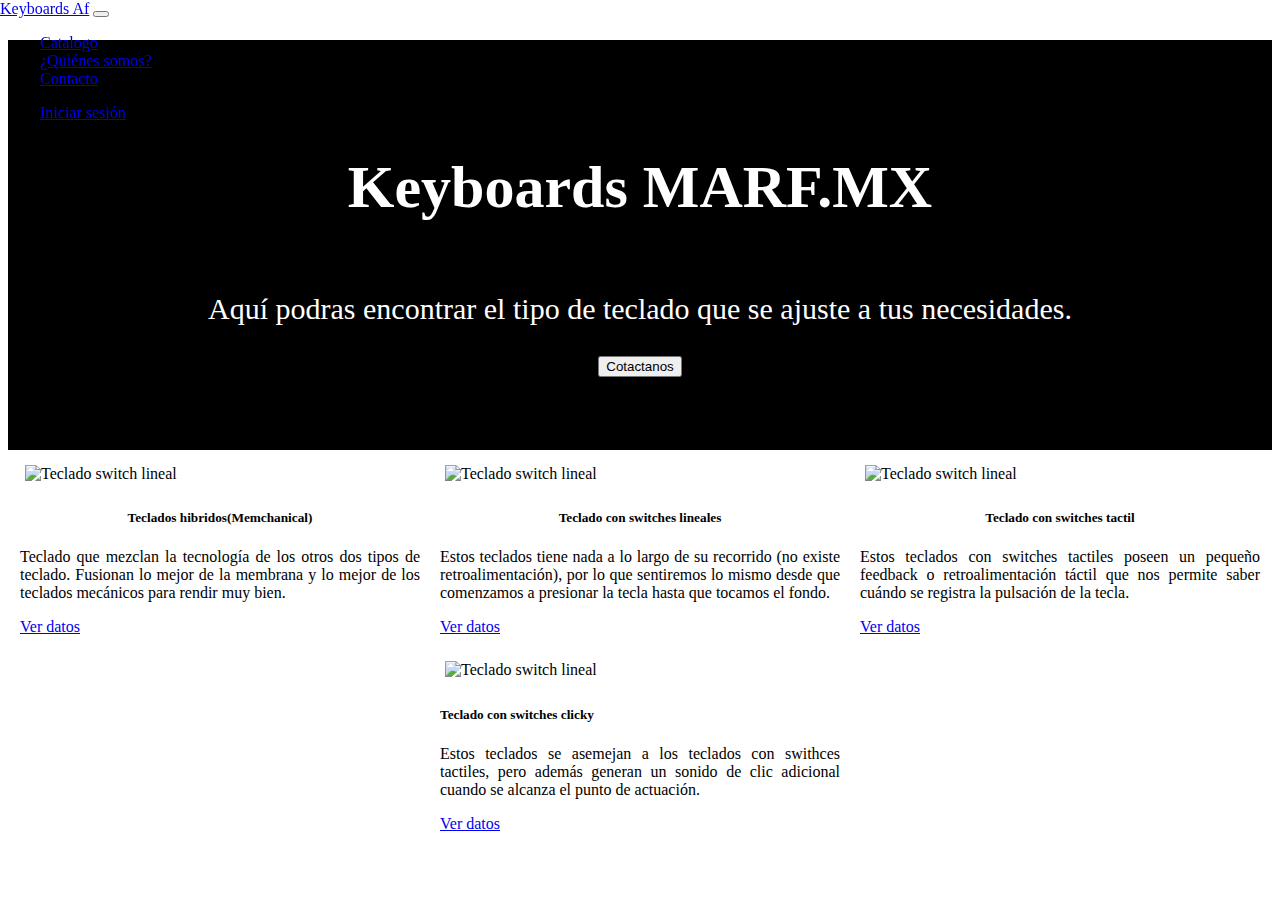
==== assets/index.html @ d204fa59 "Acomodamiento de container y navBar Fixed top" ====
<!DOCTYPE html>
<html lang="en">
<head>
    <meta charset="UTF-8">
    <meta http-equiv="X-UA-Compatible" content="IE=edge">
    <meta name="viewport" content="width=device-width, initial-scale=1.0">
    <!-- Fonts de google -->
    <link rel="stylesheet" href="https://fonts.googleapis.com/css?family=Audiowide">
    <!-- Framework boostrap 5 -->
    <!--Boostrap 5 css-->
        <link href="https://cdn.jsdelivr.net/npm/bootstrap@5.1.3/dist/css/bootstrap.min.css" rel="stylesheet" integrity="sha384-1BmE4kWBq78iYhFldvKuhfTAU6auU8tT94WrHftjDbrCEXSU1oBoqyl2QvZ6jIW3" crossorigin="anonymous">
    <!-- Boostrap 5 js -->
        <script src="https://cdn.jsdelivr.net/npm/bootstrap@5.1.3/dist/js/bootstrap.bundle.min.js" integrity="sha384-ka7Sk0Gln4gmtz2MlQnikT1wXgYsOg+OMhuP+IlRH9sENBO0LRn5q+8nbTov4+1p" crossorigin="anonymous"></script>
    <!-- Css-->
        <!-- Css navBar -->
        <link rel="stylesheet" href="../styles/styleNavBar.css">
        <!-- Css Index -->
        <link rel="stylesheet" href="../styles/style.css">
    <title>Keyboards AF</title>
</head>
<body>
    <!-- Encabezado del Landing del negocio "Mechanical keyboards" -->
    <header>
        <!--Barra de navegación responsive boostrap con un fixed-top hecho en css-->
        <div class="container-navBar">
            <nav class="navbar navbar-expand-lg navbar-dark bg-dark">
              <div class="container-fluid">
                <a class="navbar-brand" href="index.html">Keyboards Af</a>
                <button
                  class="navbar-toggler"
                  type="button"
                  data-bs-toggle="collapse"
                  data-bs-target="#navbarSupportedContent"
                  aria-controls="navbarSupportedContent"
                  aria-expanded="false"
                  aria-label="Toggle navigation"
                >
                  <span class="navbar-toggler-icon"></span>
                </button>
      
                <div class="collapse navbar-collapse" id="navbarSupportedContent">
                  <ul class="navbar-nav me-auto mb-2 mb-lg-0">
                    <li class="nav-item">
                      <a class="nav-link active" aria-current="page" href="#">
                        Catalogo
                      </a>
                    </li>
                    <li class="nav-item">
                      <a class="nav-link" href="#">¿Quiénes somos?</a>
                    </li>
                    <li class="nav-item">
                      <a class="nav-link" href="#">Contacto</a>
                    </li>
                  </ul>
                  <div class="LogSig">
                    <ul class="navbar-nav me-auto mb-2 mb-lg-0">
                      <li class="nav-item">
                        <a class="nav-link active" aria-current="page" href="./inicioRegistro/login.html">
                          Iniciar sesión
                        </a>
                      </li>
                    </ul>
                  </div>
                </div>
              </div>
            </nav>
        </div>
    </header>
    <!-- Contendio principal del Landing de Negocio "Mechanical keyboards"-->
    <main>
      <!-- https://www.pccomponentes.com/diferencias-tipos-switch-teclado pagina de referencia para losteclados -->
      <!-- <div id="carouselExampleControls" class="carrusel carousel slide" data-bs-ride="carousel">
        <div class="carousel-inner">
          <div class="carousel-item active">
            <img src="./images/TecladoMembrana.jpg" class="imgTeclado d-block w-100" alt="Teclado membrana">
          </div>
          <div class="imgTeclado carousel-item">
            <img src="./images/teclado tactil.jpg" class="imgTeclado d-block w-100" alt="Teclado tactil">
          </div>
          <div class="imgTeclado carousel-item">
            <img src="./images/teclado lineal.jpg" class="imgTeclado d-block w-100" alt="Teclado mecanico lineal">
          </div>
          <div class="imgTeclado carousel-item">
            <img src="./images/teclado clicky_ruidoso.jpg" class="imgTeclado d-block w-100" alt="Teclado mecanico clicky">
          </div>
        </div>
        <button class="carousel-control-prev" type="button" data-bs-target="#carouselExampleControls" data-bs-slide="prev">
          <span class="carousel-control-prev-icon" aria-hidden="true"></span>
          <span class="visually-hidden">Anterior</span>
        </button>
        <button class="carousel-control-next" type="button" data-bs-target="#carouselExampleControls" data-bs-slide="next">
          <span class="carousel-control-next-icon" aria-hidden="true"></span>
          <span class="visually-hidden">Siguiente</span>
        </button>
      </div> -->
      <!-- Pading de 5 con p-5 -->
      <div class="containerJumbotron container-fluid" id="contenedorConImgFondo">
        <div class="containerJumbotronContent" >
            <h1>Keyboards MARF.MX</h1>
            <!-- <p class="textJumbotro">Bienvenidos</br></p> -->
            <p class="textJumbotro">Aquí podras encontrar el tipo de teclado que se ajuste a tus necesidades.</p>
            <button>Cotactanos</button>
        </div>
      </div>

      <div class="containerCatalogo">
        <div class="cotainerProductos container-fluid">
          <div class="card ">
            <img src="./images/TecladoMembrana.jpg" class="card-img-top" alt="Teclado switch lineal"/>
            <div class="card-body">
              <div class="card-header">
                <h5 class="card-title">Teclados hibridos(Memchanical)</h5>
              </div>
              <div class="card-body">
                <p class="card-text">
                  Teclado que mezclan la tecnología de los otros dos tipos de teclado. Fusionan lo mejor de la membrana y lo mejor de los teclados mecánicos para rendir muy bien.
                </p>
              </div>
              <div class="card-footer">
                <a href="./Discos/discoDetalles.html" class="btn btn-primary">
                  Ver datos
                  </a>
              </div>
            </div>
          </div>

          <div class="card">
            <img src="./images/teclado lineal.jpg" class="card-img-top" alt="Teclado switch lineal"/>
            <div class="card-body">
              <div class="card-header">
                <h5 class="card-title">Teclado con switches lineales</h5>
              </div>
              <div class="card-body">
                <p class="card-text">
                  Estos teclados tiene nada a lo largo de su recorrido (no existe retroalimentación), 
                  por lo que sentiremos lo mismo desde que comenzamos a presionar la tecla hasta que tocamos el fondo. 
                </p>
              </div>
              <div class="card-footer">
                <a href="./Discos/discoDetalles.html" class="btn btn-primary">
                  Ver datos
                  </a>
              </div>
            </div>
          </div>

          <div class="card">
            <img src="./images/teclado tactil.jpg" class="card-img-top" alt="Teclado switch lineal"/>
            <div class="card-body">
              <div class="card-header">
                <h5 class="card-title">Teclado con switches tactil</h5>
              </div>
              <div class="card-body">
                <p class="card-text">
                  Estos teclados con switches tactiles poseen un pequeño feedback o 
                  retroalimentación táctil que nos permite saber cuándo se registra la pulsación de la tecla.
                </p>
              </div>
              <div class="card-footer">
                <a href="./Discos/discoDetalles.html" class="btn btn-primary">
                  Ver datos
                  </a>
              </div>
            </div>
          </div>

          <div class="card">
            <img src="./images/teclado clicky_ruidoso.jpg" class="card-img-top" alt="Teclado switch lineal"/>
            <div class="card-body">
              <div class="card-body">
                <p class="card-text">
                  <h5 class="card-title">Teclado con switches clicky</h5>
                  Estos teclados se asemejan a los teclados con swithces tactiles, 
                  pero además generan un sonido de clic adicional cuando se alcanza el punto de actuación.
                </p>
              </div>
              <div class="card-footer">
                <a href="./Discos/discoDetalles.html" class="btn btn-primary">
                  Ver datos
                  </a>
              </div>
            </div>
          </div>
    
        </div>
      </div>

    </main>
    <!-- Pie de página del Landing del negocio "Mechanical keyboards" -->
    <footer>
      <!-- https://www.wikiversus.com/gaming/teclados/mejor-switch-mecanico/ -->
    </footer>
</body>
</html>
---- styles/styleNavBar.css ----
/*Este contendor contiene el estilo para dejar la navbar de boostrap en la parte superior 
de la pagina aunque el usuario haga scroll*/
.container-navBar{
    /*Fixed
    El elemento es removido del flujo normal del documento, sin crearse espacio alguno 
    para el elemento en el esquema de la página. Es posicionado con relación al bloque contenedor 
    inicial establecido por el viewport*/
    position: fixed;
    top: 0;
    right: 0;
    left: 0;
    /*La propiedad CSS z-index indica el orden de 
    un elemento posicionado y sus descendientes. Cuando varios elementos se superponen, 
    los elementos con mayor valor z-index cubren aquellos con menor valor. 
    
    Se coloca 1030 porque es el valor que ocupa por defecto boostrap al tomar la navbar fixed
    de sus ejemplos
    */
    z-index: 1030;;
}
---- styles/style.css ----
/* Estilo para la fuente de toda la página en el index */
.body{
    font-family:'Ubuntu', 'Arial';
}

/* Estilo para el Jumbotron */
.containerJumbotron{
    margin-top: 40px;
    padding: 5px;
    height: 400px;
    background: #000;
    display: flex;
    justify-content: center;
    align-items: center;
}

.containerJumbotron .containerJumbotronContent{
    display: flex;
    justify-content: center;
    align-items: center;
    flex-direction: column;
    font-size: 30px; 
    /* En el tamaño de la fuente debo de cambiar los tamaños de en pantalla mobiles que sean de 24px y en pantalla grandes 30px */
}

.containerJumbotron .textJumbotro{
    text-align: justify;
}

#contenedorConImgFondo{
    /* Para colocar una imagen como fondo de mi jumbotron */
    background-image: url('/assets/images/teclado.jpg');
    /* Para dejar la imagen de fondo centrada, vertical y horizontalmente */
    background-position: center center;
    /* Esto es para que la imagen de fondo del contenedor no se repita */
    background-repeat: no-repeat;
    /* La imagen se fija en la ventana de visualización para que la altura de la imagen no supere a la del contenido */
    background-attachment: fixed;
    /* La imagen de fondo se reescala automáticamente con el cambio del ancho de ventana del navegador */
    background-size: cover;
    color: #fff !important;
}

.tecladoAnimado{
    display: flex;
    width: 300px;
}


/* Estilo para acomodar el catalogo */
.containerCatalogo{
    display: flex;
    flex-direction: row;
    flex-wrap: wrap;
    justify-content: center;
    align-items: center;
}
.cotainerProductos{
    display: flex;
    flex-direction: row;
    flex-wrap: wrap;
    justify-content: center;
}


/*Estilo para las card que contienen los albumes/discos */
/*Estilo modificado para cada card/álbum*/
.card{
    margin: 10px;
    justify-content: center !important;
    align-items: center !important;
    width: 400px;
    text-align: justify;
}
/*Se centra el titulo del card-header*/
.card .card-header{
    text-align: center;
}

.card .card-img-top{
    padding: 5px;
    width: 400px;
    height: 200px;
}
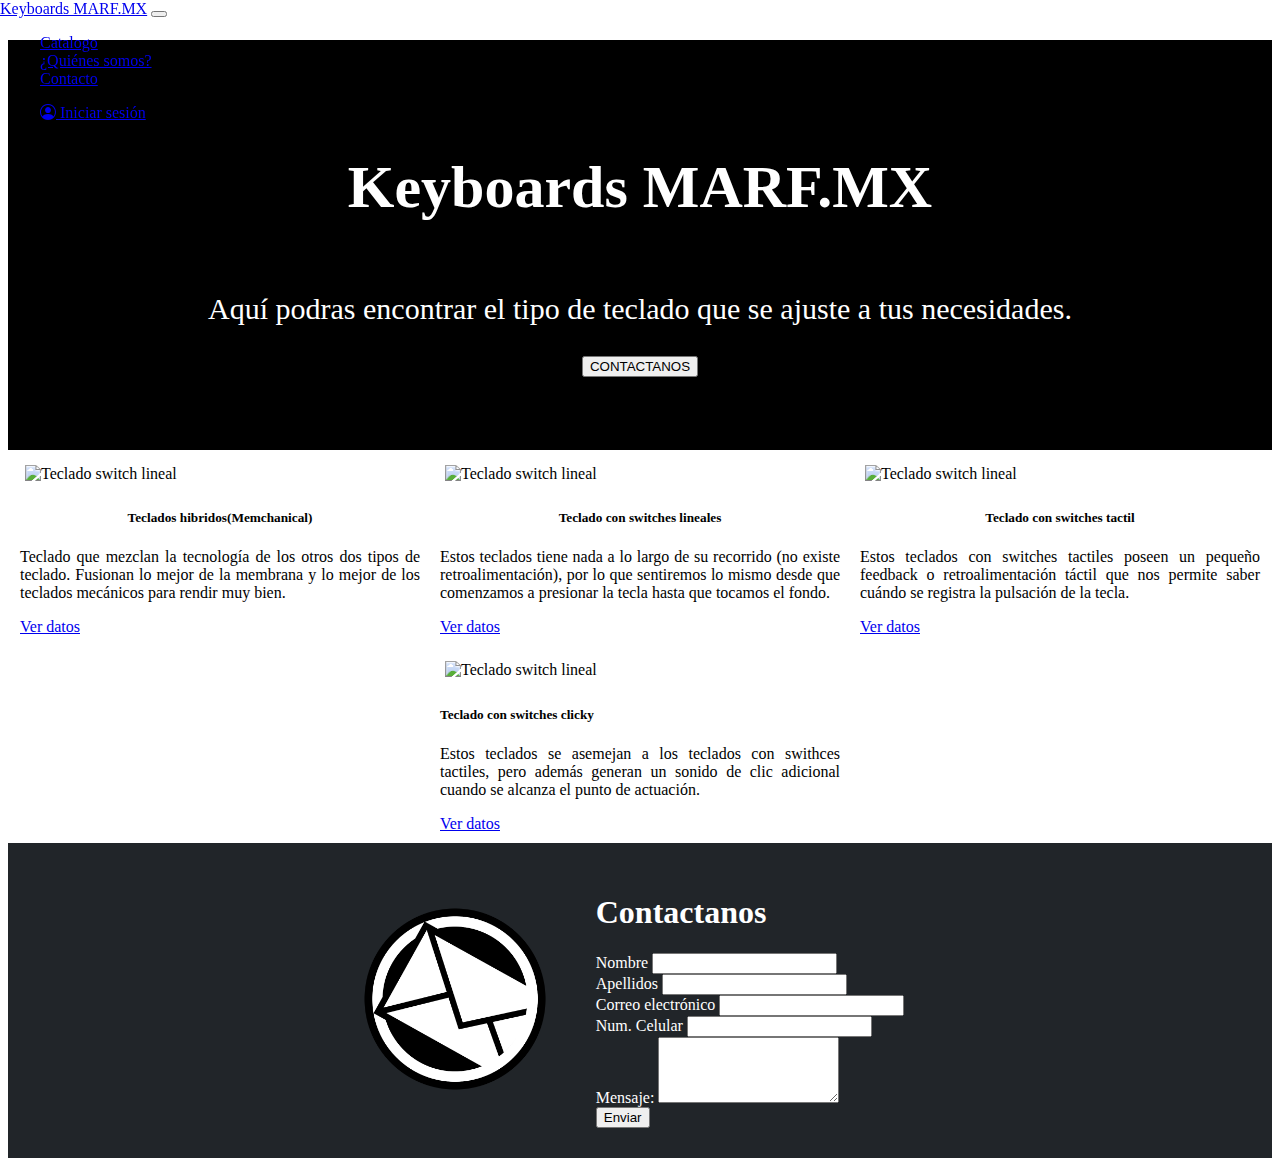
==== commit 2f638a2c: "Formulario de contacto - Creacion de estilos Index" ====
--- a/assets/index.html
+++ b/assets/index.html
@@ -8,13 +8,15 @@
     <link rel="stylesheet" href="https://fonts.googleapis.com/css?family=Audiowide">
     <!-- Framework boostrap 5 -->
     <!--Boostrap 5 css-->
-        <link href="https://cdn.jsdelivr.net/npm/bootstrap@5.1.3/dist/css/bootstrap.min.css" rel="stylesheet" integrity="sha384-1BmE4kWBq78iYhFldvKuhfTAU6auU8tT94WrHftjDbrCEXSU1oBoqyl2QvZ6jIW3" crossorigin="anonymous">
+      <link href="https://cdn.jsdelivr.net/npm/bootstrap@5.1.3/dist/css/bootstrap.min.css" rel="stylesheet" integrity="sha384-1BmE4kWBq78iYhFldvKuhfTAU6auU8tT94WrHftjDbrCEXSU1oBoqyl2QvZ6jIW3" crossorigin="anonymous">
     <!-- Boostrap 5 js -->
-        <script src="https://cdn.jsdelivr.net/npm/bootstrap@5.1.3/dist/js/bootstrap.bundle.min.js" integrity="sha384-ka7Sk0Gln4gmtz2MlQnikT1wXgYsOg+OMhuP+IlRH9sENBO0LRn5q+8nbTov4+1p" crossorigin="anonymous"></script>
+      <script src="https://cdn.jsdelivr.net/npm/bootstrap@5.1.3/dist/js/bootstrap.bundle.min.js" integrity="sha384-ka7Sk0Gln4gmtz2MlQnikT1wXgYsOg+OMhuP+IlRH9sENBO0LRn5q+8nbTov4+1p" crossorigin="anonymous"></script>
+    <!-- Iconos de Boostrap 5 -->
+      <link rel="stylesheet" href="https://cdn.jsdelivr.net/npm/bootstrap-icons@1.8.1/font/bootstrap-icons.css">
     <!-- Css-->
-        <!-- Css navBar -->
+      <!-- Css navBar -->
         <link rel="stylesheet" href="../styles/styleNavBar.css">
-        <!-- Css Index -->
+      <!-- Css Index -->
         <link rel="stylesheet" href="../styles/style.css">
     <title>Keyboards AF</title>
 </head>
@@ -25,7 +27,7 @@
         <div class="container-navBar">
             <nav class="navbar navbar-expand-lg navbar-dark bg-dark">
               <div class="container-fluid">
-                <a class="navbar-brand" href="index.html">Keyboards Af</a>
+                <a class="navbar-brand" href="index.html">Keyboards MARF.MX</a>
                 <button
                   class="navbar-toggler"
                   type="button"
@@ -56,7 +58,7 @@
                     <ul class="navbar-nav me-auto mb-2 mb-lg-0">
                       <li class="nav-item">
                         <a class="nav-link active" aria-current="page" href="./inicioRegistro/login.html">
-                          Iniciar sesión
+                          <i class="bi bi-person-circle"></i> Iniciar sesión
                         </a>
                       </li>
                     </ul>
@@ -68,38 +70,12 @@
     </header>
     <!-- Contendio principal del Landing de Negocio "Mechanical keyboards"-->
     <main>
-      <!-- https://www.pccomponentes.com/diferencias-tipos-switch-teclado pagina de referencia para losteclados -->
-      <!-- <div id="carouselExampleControls" class="carrusel carousel slide" data-bs-ride="carousel">
-        <div class="carousel-inner">
-          <div class="carousel-item active">
-            <img src="./images/TecladoMembrana.jpg" class="imgTeclado d-block w-100" alt="Teclado membrana">
-          </div>
-          <div class="imgTeclado carousel-item">
-            <img src="./images/teclado tactil.jpg" class="imgTeclado d-block w-100" alt="Teclado tactil">
-          </div>
-          <div class="imgTeclado carousel-item">
-            <img src="./images/teclado lineal.jpg" class="imgTeclado d-block w-100" alt="Teclado mecanico lineal">
-          </div>
-          <div class="imgTeclado carousel-item">
-            <img src="./images/teclado clicky_ruidoso.jpg" class="imgTeclado d-block w-100" alt="Teclado mecanico clicky">
-          </div>
-        </div>
-        <button class="carousel-control-prev" type="button" data-bs-target="#carouselExampleControls" data-bs-slide="prev">
-          <span class="carousel-control-prev-icon" aria-hidden="true"></span>
-          <span class="visually-hidden">Anterior</span>
-        </button>
-        <button class="carousel-control-next" type="button" data-bs-target="#carouselExampleControls" data-bs-slide="next">
-          <span class="carousel-control-next-icon" aria-hidden="true"></span>
-          <span class="visually-hidden">Siguiente</span>
-        </button>
-      </div> -->
-      <!-- Pading de 5 con p-5 -->
       <div class="containerJumbotron container-fluid" id="contenedorConImgFondo">
         <div class="containerJumbotronContent" >
             <h1>Keyboards MARF.MX</h1>
             <!-- <p class="textJumbotro">Bienvenidos</br></p> -->
             <p class="textJumbotro">Aquí podras encontrar el tipo de teclado que se ajuste a tus necesidades.</p>
-            <button>Cotactanos</button>
+            <button type="button" class="btn btn-primary">CONTACTANOS</button>
         </div>
       </div>
 
@@ -183,6 +159,50 @@
           </div>
     
         </div>
+      </div>
+
+      <div class="containerContacto">
+        <div class="containerContactoForm">
+
+          <div class="contacto">
+            <img class="contactoImg" src="./images/email-13770.png" alt="Correo electrónico">
+          </div>
+
+          <div class="containerForm">
+            <h1>Contactanos</h1>
+            <form class="row g-3">
+              <!-- Campos para el nombre y apellido del usuario para ponerse en contacto -->
+              <div class="col-md-6">
+                <label for="nombre" class="form-label">Nombre</label>
+                <input type="text" class="form-control" id="nombre">
+              </div>
+              <div class="col-md-6">
+                <label for="apellidos" class="form-label">Apellidos</label>
+                <input type="text" class="form-control" id="apellidos">
+              </div>
+              <div class="col-md-8">
+                <label for="emailInfo" class="form-label">Correo electrónico</label>
+                <input type="email" class="form-control" id="emailInfo">
+              </div>
+              <div class="col-md-4">
+                <label for="numTelefonico" class="form-label">Num. Celular</label>
+                <input type="email" class="form-control" id="numTelefonico">
+              </div>
+              <div class="col-md-12">
+                <label for="mensaje" class="form-label">Mensaje:</label>
+                <textarea class="form-control" id="mensaje" rows="4"></textarea>
+              </div>
+  
+              <div class="col-md-12">
+                <button type="submit" class="btn btn-primary col-md-12">Enviar</button>
+              </div>
+            </form>
+          </div>
+        </div>
+      </div>
+
+      <div>
+        
       </div>
 
     </main>
--- a/styles/style.css
+++ b/styles/style.css
@@ -62,9 +62,7 @@
     justify-content: center;
 }
 
-
-/*Estilo para las card que contienen los albumes/discos */
-/*Estilo modificado para cada card/álbum*/
+/* Estilo para las cards que se encuentran dentro del catalago */
 .card{
     margin: 10px;
     justify-content: center !important;
@@ -79,6 +77,36 @@
 
 .card .card-img-top{
     padding: 5px;
-    width: 400px;
     height: 200px;
-}+}
+
+.containerContacto{
+    background: #212529;
+}
+
+.containerContacto .containerContactoForm{
+    display: flex;
+    flex-direction: row;
+    flex-wrap: wrap;
+    color: #fff;
+    justify-content: center;
+}
+
+.containerContacto .contacto{
+    display: flex;
+    flex-direction: row;
+    flex-wrap: wrap;
+    justify-content: center;
+    align-items: center;
+}
+
+.contacto .contactoImg{
+    width: 200px;
+    margin: 10px;
+}
+
+.containerContacto .containerForm{
+    margin: 30px;
+}
+
+
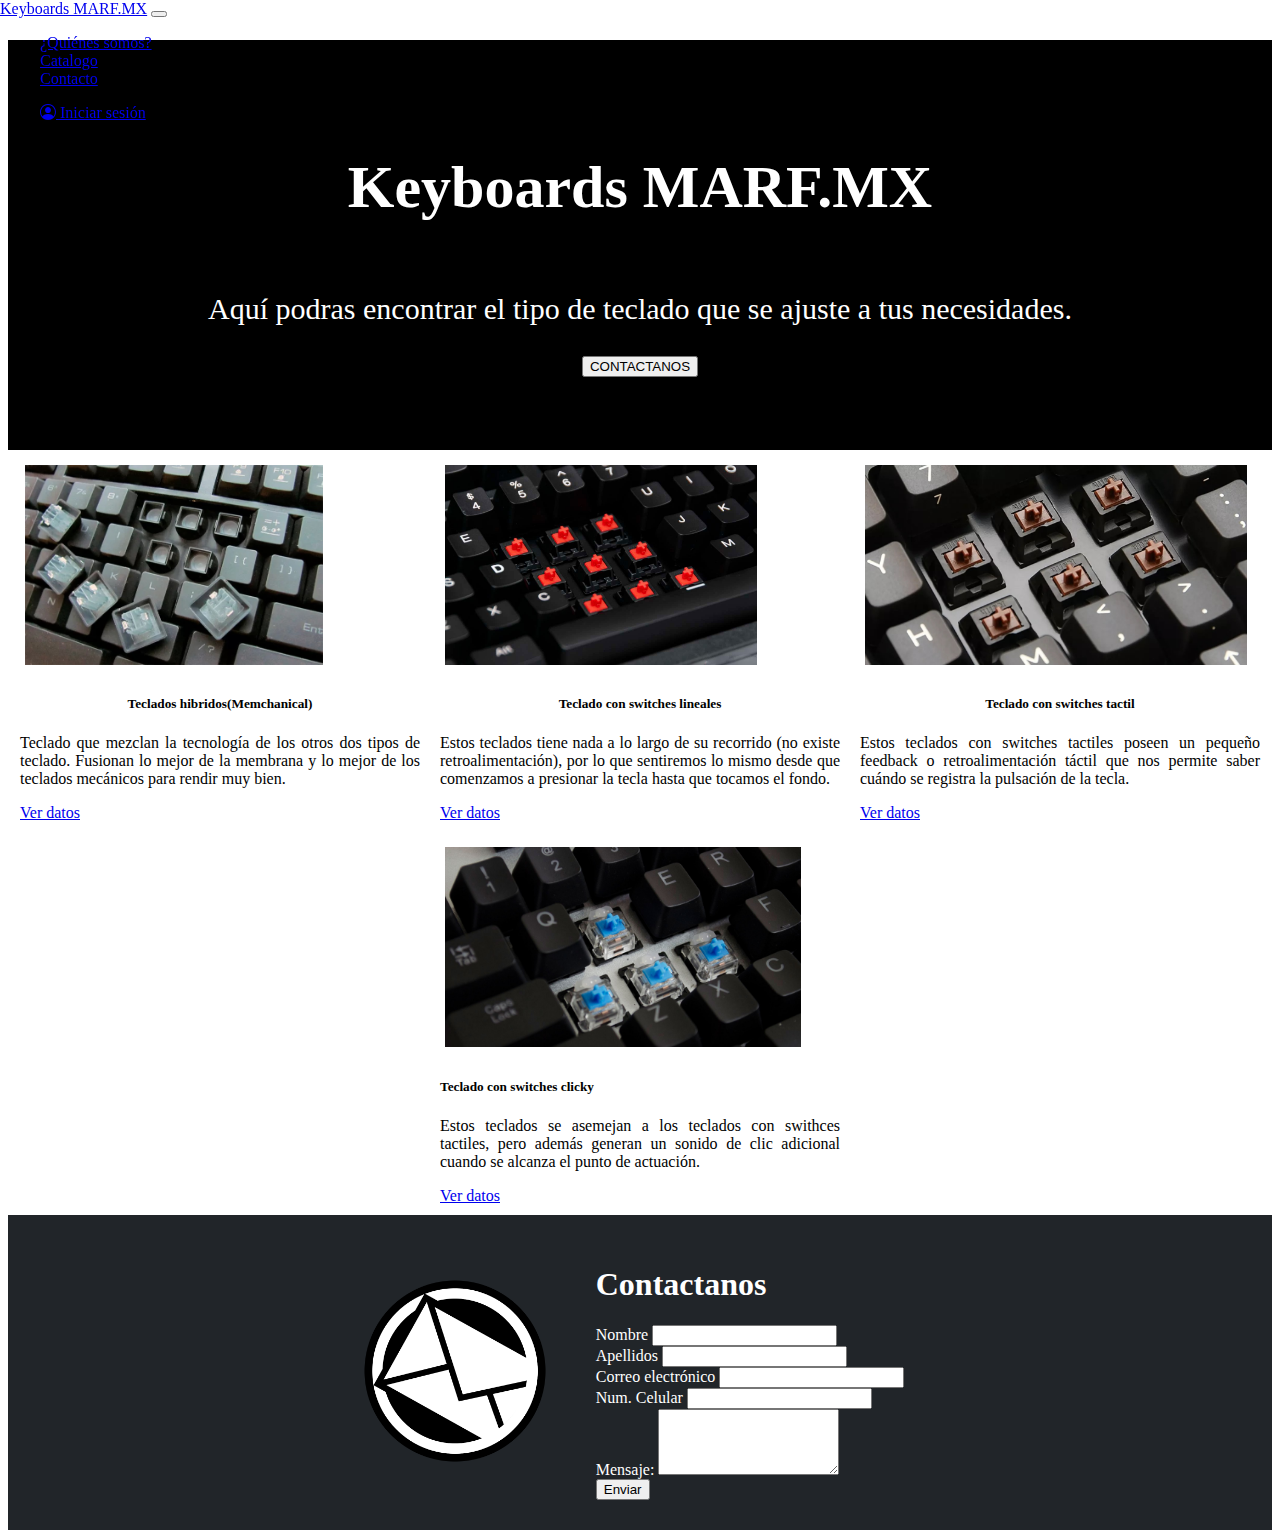
==== commit 38d2a92e: "Creación apartado contacto y añadido de gitignore" ====
--- a/assets/index.html
+++ b/assets/index.html
@@ -43,15 +43,15 @@
                 <div class="collapse navbar-collapse" id="navbarSupportedContent">
                   <ul class="navbar-nav me-auto mb-2 mb-lg-0">
                     <li class="nav-item">
-                      <a class="nav-link active" aria-current="page" href="#">
+                      <a class="nav-link" href="#">¿Quiénes somos?</a>
+                    </li>
+                    <li class="nav-item">
+                      <a class="nav-link"  href="#Catalago">
                         Catalogo
                       </a>
                     </li>
                     <li class="nav-item">
-                      <a class="nav-link" href="#">¿Quiénes somos?</a>
-                    </li>
-                    <li class="nav-item">
-                      <a class="nav-link" href="#">Contacto</a>
+                      <a class="nav-link" href="#Contactanos">Contacto</a>
                     </li>
                   </ul>
                   <div class="LogSig">
@@ -79,10 +79,10 @@
         </div>
       </div>
 
-      <div class="containerCatalogo">
+      <div id="Catalago" class="containerCatalogo">
         <div class="cotainerProductos container-fluid">
           <div class="card ">
-            <img src="./images/TecladoMembrana.jpg" class="card-img-top" alt="Teclado switch lineal"/>
+            <img src="./images/catalogo/TecladoMembrana.jpg" class="card-img-top" alt="Teclado switch lineal"/>
             <div class="card-body">
               <div class="card-header">
                 <h5 class="card-title">Teclados hibridos(Memchanical)</h5>
@@ -93,7 +93,7 @@
                 </p>
               </div>
               <div class="card-footer">
-                <a href="./Discos/discoDetalles.html" class="btn btn-primary">
+                <a href="#" class="btn btn-primary">
                   Ver datos
                   </a>
               </div>
@@ -101,7 +101,7 @@
           </div>
 
           <div class="card">
-            <img src="./images/teclado lineal.jpg" class="card-img-top" alt="Teclado switch lineal"/>
+            <img src="./images/catalogo/teclado lineal.jpg" class="card-img-top" alt="Teclado switch lineal"/>
             <div class="card-body">
               <div class="card-header">
                 <h5 class="card-title">Teclado con switches lineales</h5>
@@ -113,7 +113,7 @@
                 </p>
               </div>
               <div class="card-footer">
-                <a href="./Discos/discoDetalles.html" class="btn btn-primary">
+                <a href="#" class="btn btn-primary">
                   Ver datos
                   </a>
               </div>
@@ -121,7 +121,7 @@
           </div>
 
           <div class="card">
-            <img src="./images/teclado tactil.jpg" class="card-img-top" alt="Teclado switch lineal"/>
+            <img src="./images/catalogo/teclado tactil.jpg" class="card-img-top" alt="Teclado switch lineal"/>
             <div class="card-body">
               <div class="card-header">
                 <h5 class="card-title">Teclado con switches tactil</h5>
@@ -133,7 +133,7 @@
                 </p>
               </div>
               <div class="card-footer">
-                <a href="./Discos/discoDetalles.html" class="btn btn-primary">
+                <a href="#" class="btn btn-primary">
                   Ver datos
                   </a>
               </div>
@@ -141,7 +141,7 @@
           </div>
 
           <div class="card">
-            <img src="./images/teclado clicky_ruidoso.jpg" class="card-img-top" alt="Teclado switch lineal"/>
+            <img src="./images/catalogo/teclado clicky_ruidoso.jpg" class="card-img-top" alt="Teclado switch lineal"/>
             <div class="card-body">
               <div class="card-body">
                 <p class="card-text">
@@ -151,7 +151,7 @@
                 </p>
               </div>
               <div class="card-footer">
-                <a href="./Discos/discoDetalles.html" class="btn btn-primary">
+                <a href="#" class="btn btn-primary">
                   Ver datos
                   </a>
               </div>
@@ -161,48 +161,76 @@
         </div>
       </div>
 
-      <div class="containerContacto">
+      <!-- <div class="containerDemoSwitches">
+
+        <div id="carouselExampleControls" class="carousel slide" data-bs-ride="carousel">
+          <div class="carousel-inner">
+            <div class="carousel-item active">
+              <img src="./images/carrusel/linealGif.gif" class="d-block w-20" alt="...">
+            </div>
+            <div class="carousel-item">
+              <img src="./images/carrusel/tactilGif.gif" class="d-block w-20" alt="...">
+            </div>
+            <div class="carousel-item">
+              <img src="./images/carrusel/clickyGif.gif" class="d-block w-20" alt="...">
+            </div>
+          </div>
+          <button class="carousel-control-prev" type="button" data-bs-target="#carouselExampleControls" data-bs-slide="prev">
+            <span class="carousel-control-prev-icon" aria-hidden="true"></span>
+            <span class="visually-hidden">Previous</span>
+          </button>
+          <button class="carousel-control-next" type="button" data-bs-target="#carouselExampleControls" data-bs-slide="next">
+            <span class="carousel-control-next-icon" aria-hidden="true"></span>
+            <span class="visually-hidden">Next</span>
+          </button>
+        </div>
+
+      </div> -->
+
+      <div id="Contactanos" class="containerContacto">
         <div class="containerContactoForm">
 
           <div class="contacto">
-            <img class="contactoImg" src="./images/email-13770.png" alt="Correo electrónico">
+            <img class="contactoImg" src="./images/contacto/email-13770.png" alt="Correo electrónico">
           </div>
 
           <div class="containerForm">
             <h1>Contactanos</h1>
+            <!-- Formulario de contacto para los usuarios -->
+            <!-- Grip de 3 -->
             <form class="row g-3">
-              <!-- Campos para el nombre y apellido del usuario para ponerse en contacto -->
+              <!-- Label y input nombre  -->
               <div class="col-md-6">
                 <label for="nombre" class="form-label">Nombre</label>
                 <input type="text" class="form-control" id="nombre">
               </div>
+              <!-- Label y input apellidos  -->
               <div class="col-md-6">
                 <label for="apellidos" class="form-label">Apellidos</label>
                 <input type="text" class="form-control" id="apellidos">
               </div>
+              <!-- Label y input para correo electrónico  -->
               <div class="col-md-8">
                 <label for="emailInfo" class="form-label">Correo electrónico</label>
                 <input type="email" class="form-control" id="emailInfo">
               </div>
+              <!-- Label y input para su numero celular  -->
               <div class="col-md-4">
                 <label for="numTelefonico" class="form-label">Num. Celular</label>
                 <input type="email" class="form-control" id="numTelefonico">
               </div>
+              <!-- Text area para que el usuario coloque el mensaje para la tienda -->
               <div class="col-md-12">
                 <label for="mensaje" class="form-label">Mensaje:</label>
                 <textarea class="form-control" id="mensaje" rows="4"></textarea>
               </div>
-  
+              <!-- Boton para enviar el contenido del formulario -->
               <div class="col-md-12">
                 <button type="submit" class="btn btn-primary col-md-12">Enviar</button>
               </div>
             </form>
           </div>
         </div>
-      </div>
-
-      <div>
-        
       </div>
 
     </main>
--- a/styles/style.css
+++ b/styles/style.css
@@ -62,6 +62,11 @@
     justify-content: center;
 }
 
+/*  */
+.containerDemoSwitches{
+    overflow: hidden;
+}
+
 /* Estilo para las cards que se encuentran dentro del catalago */
 .card{
     margin: 10px;
